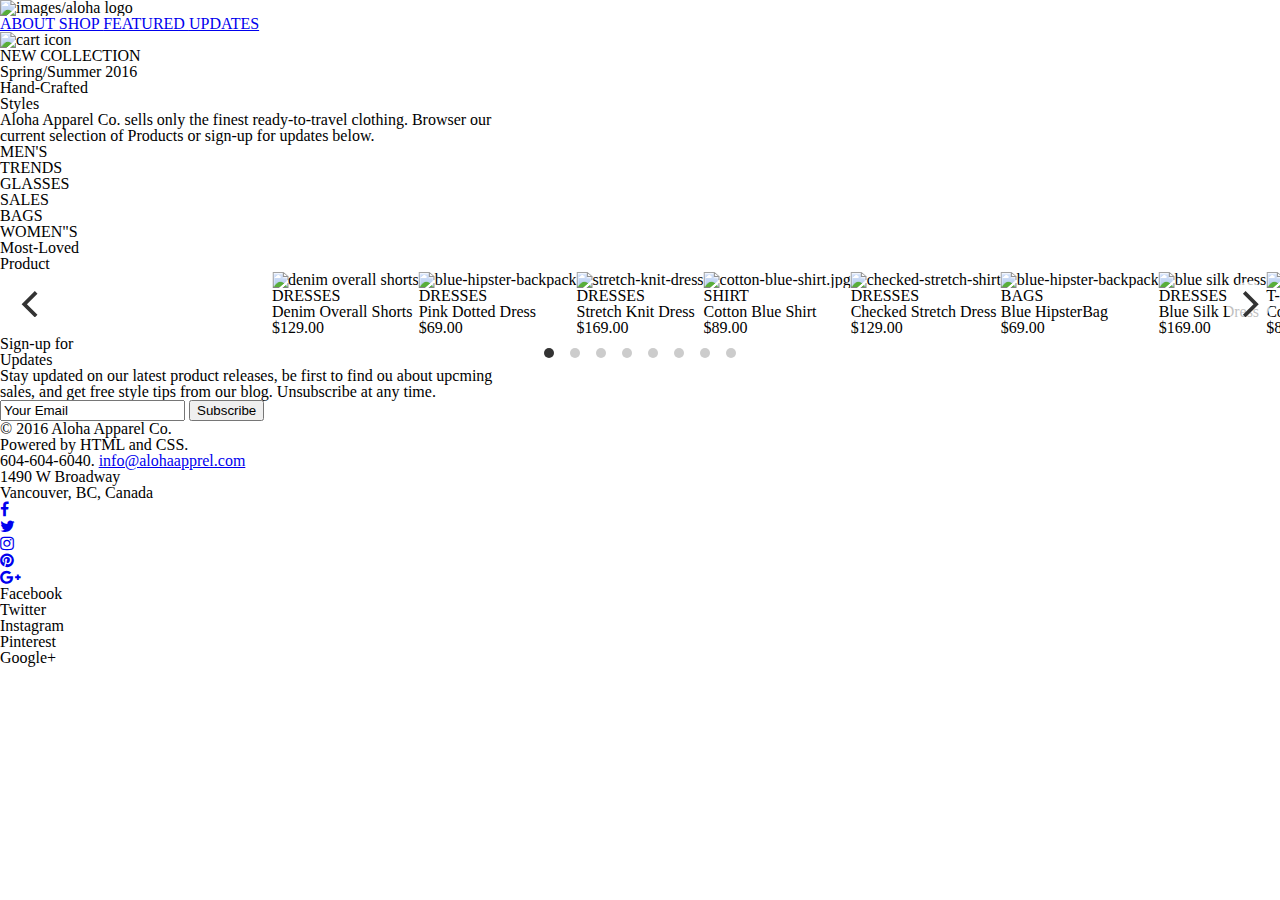
==== indexmobile.html @ 25407180 "updated files of the project 01" ====
<!DOCTYPE html>
<html>
<head>
<meta charset="utf-8">
<link rel="stylesheet" href="reset.css" type="text/css">
<link type="text/css" rel="stylesheet" href="stylesheet2.css"/>
<link rel="stylesheet" href="https://cdnjs.cloudflare.com/ajax/libs/font-awesome/4.7.0/css/font-awesome.min.css">

<link rel="stylesheet" href="flickity.css" type="text/css">
<script src="https://ajax.googleapis.com/ajax/libs/jquery/3.2.0/jquery.min.js"> </script>
<script rel="stylesheet" src="flickity.pkgd.js" type="text/javascript"> </script>
<script type="text/javascript" src="mainjava.js"> </script>

  <title> Aloha Apparel Co. </title>
</head>

<body>
  <section class="flex dir-col">

<!-- Logo and the cart-->
    <section>
     <div class="logo flex just-cont-between">
       <img src="images/aloha-logo.svg" alt="images/aloha logo" class="aloha-logo">

       <div class=" nav flex just-cont-cent nav-width">
         <a class="display-block padding text-orange text-decor" href="#about"> ABOUT </a>
         <a class="display-block padding text-orange text-decor" href="#shop"> SHOP </a>
         <a class="display-block padding text-orange text-decor" href="#featured"> FEATURED </a>
         <a class="display-block padding text-orange text-decor" href="#updates"> UPDATES </a>
       </div>

       <img src="images/cart-icon.svg" alt="cart icon" class="cart-logo">
     </div>

<!-- ADDD ADDDD ADDD ADDD THE NAAAAV -->



   </section>


<!-- Background, foreground image and text-->

   <section class="banner-image flex just-cont-cent dir-col text-white">
          <div class=" text-center flex dir-col just-cont-cent ">
            <p class="ralebold bottom-padding"> NEW COLLECTION </p>
            <p class="playfairregular main-heading-font"> Spring/Summer 2016 </p>
          </div>
   </section>

<!-- About the company-->

   <section class="padding" id="about">
      <div class="text-center">
        <div class="bottom-padding">
          <div class="flex dir-row just-cont-cent bottom-padding sub-heading-font">
            <p class="playfairitalic padding-right-5px"> Hand-Crafted </p> <p class="playfairbold"> Styles </p>
          </div>
          <div class="ralelight">
            <p class="bottom-padding-20px">
              Aloha Apparel Co. sells only the finest ready-to-travel clothing. Browser our </p> <p> current selection of Products or sign-up for updates below.</p>
          </div>
        </div>
    </div>
  </section>

<!-- Tending Section -->

  <section class="flex dir-col" id="shop">

    <div class="flex dir-col text-center" >
      <div class="flex flex-grow-1 bottom-padding-20px">
        <div class="mens-cat">
          <p> MEN'S </p>
        </div>
      </div>

      <div class="flex flex-grow-1 bottom-padding-20px">
        <div class="trends-cat padding-right-10px">
          <p> TRENDS <p>
        </div>

        <div class="glasses-cat">
          <p> GLASSES </p>
        </div>
      </div>

    </div>

    <div class="flex dir-col text-center">
      <div class="flex flex-grow-1 bottom-padding-20px">
        <div class="sales-cat">
          <p> SALES </p>
        </div>
        <div class="bags-cat">
          <p> BAGS </p>
        </div>
      </div>

      <div class="flex flex-grow-1">
        <div class="womens-cat">
          <p> WOMEN"S </p>
        </div>
      </div>
    </div>

  </section>

<!-- Products-->

  <section class="flex dir-col padding border-top" id="featured">
    <div class="padding flex dir-row just-cont-cent bottom-padding sub-heading-font">
      <p class="playfairitalic padding-right-5px"> Most-Loved </p>
      <p class="playfairbold"> Product </p>
    </div>

  <!--<div class="main-carousel" data-flickity='{ "cellAlign":"left", "contain":"true"}'>-->
    <!--note:- separate js file not needed if you uses it properties-->

    <div class="main-carousel text-center" data-flickity='{ "wrapAround": true }'>

      <div class="carousel-cell">
        <img src="images/stretch-knit-dress.jpg" alt="stretch-knit-dress">
        <p class="ralebold font-grey font-10px
        bottom-padding-10px"> DRESSES </p>
        <p class="text-orange playfairregular bottom-padding-10px"> Stretch Knit Dress </p>
        <p class="ralebold font-grey font-10px"> $169.00 <p>
      </div>

      <div class="carousel-cell">
        <img src="images/cotton-blue-shirt.jpg" alt="cotton-blue-shirt.jpg">
        <p class="ralebold font-grey font-10px bottom-padding-10px"> SHIRT </p>
        <p class="text-orange playfairregular bottom-padding-10px"> Cotton Blue Shirt</p>
        <p class="ralebold font-grey font-10px"> $89.00 <p>
      </div>


      <div class="carousel-cell">
        <img src="images/checked-stretch-dress.jpg" alt="checked-stretch-shirt">
        <p class="ralebold font-grey font-10px bottom-padding-10px"> DRESSES </p>
        <p class="text-orange playfairregular bottom-padding-10px"> Checked Stretch Dress </p>
        <p class="ralebold font-grey font-10px"> $129.00 <p>
      </div>


      <div class="carousel-cell">
        <img src="images/blue-hipster-backpack.jpg" alt="blue-hipster-backpack">
        <p class="ralebold font-grey font-10px bottom-padding-10px"> BAGS </p>
        <p class="text-orange playfairregular bottom-padding-10px"> Blue HipsterBag </p>
        <p class="ralebold font-grey font-10px"> $69.00 <p>
      </div>

      <div class="carousel-cell">
        <img src="images/blue-silk-dress.jpg" alt="blue silk dress">
        <p class="ralebold font-grey font-10px
        bottom-padding-10px"> DRESSES </p>
        <p class="text-orange playfairregular bottom-padding-10px"> Blue Silk Dress </p>
        <p class="ralebold font-grey font-10px"> $169.00 <p>
      </div>

      <div class="carousel-cell">
        <img src="images/cotton-yellow-tshirt.jpg" alt="cotton-yellow-tshirt.jpg">
        <p class="ralebold font-grey font-10px bottom-padding-10px"> T-SHIRT </p>
        <p class="text-orange playfairregular bottom-padding-10px"> Cotton Yellow T-shirt</p>
        <p class="ralebold font-grey font-10px"> $89.00 <p>
      </div>

      <div class="carousel-cell">
        <img src="images/demin-overall-shorts.jpg" alt="denim overall shorts">
        <p class="ralebold font-grey font-10px bottom-padding-10px"> DRESSES </p>
        <p class="text-orange playfairregular bottom-padding-10px"> Denim Overall Shorts </p>
        <p class="ralebold font-grey font-10px"> $129.00 <p>
      </div>

      <div class="carousel-cell">
        <img src="images/pink-dotted-dress.jpg" alt="blue-hipster-backpack">
        <p class="ralebold font-grey font-10px bottom-padding-10px"> DRESSES </p>
        <p class="text-orange playfairregular bottom-padding-10px"> Pink Dotted Dress </p>
        <p class="ralebold font-grey font-10px"> $69.00 <p>
      </div>

    </div>
  </section>

<!-- Sign up for updates -->

  <section class="updates flex just-cont-cent dir-col signup-img" id="updates">
    <div class="signup-img padding">
      <div class="text-center padding text-white">
        <div class="padding flex dir-row just-cont-cent sub-heading-font">
          <p class="playfairitalic padding-right-5px"> Sign-up for </p>
          <p class="playfairbold"> Updates </p>
        </div>

        <div class="ralelight">
          <p class="bottom-padding-20px">
            Stay updated on our latest product releases, be first to find ou about upcming </p> <p>sales, and get free style tips from our blog. Unsubscribe at any time.</p>
        </div>
      </div>

      <div class="flex just-cont-cent">
        <form name="form1" action="#"lass="flex just-cont-between">
          <input type="text" name="mail" value="Your Email" class="emailfield ralelight">
          <input type="submit" value="Subscribe" onclick="ValidateEmail(document.form1.mail)" class="button ralebold ">
        </form>
      </div>

    </div>
  </section>

      <!-- Address and social media -->

  <section class=" footer flex dir-col padding-50px text-white font-10px">

    <div class="text-white flex dir-col align-center">
      <div class="playfairregular text-center bottom-padding-20px">
        <p class="bottom-padding-5px"> © 2016 Aloha Apparel Co. </p>
        <p>Powered by HTML and CSS.</p>
      </div>

      <div class="playfairregular text-center bottom-padding-20px">
        <p>604-604-6040. <a href="info@alohaapprel.com" class="text-white">info@alohaapprel.com</a></p>
      </div>

      <div class="playfairregular text-center font-grey">
        <p class="bottom-padding-5px">1490 W Broadway </p>
        <p>Vancouver, BC, Canada</p>
      </div>
      </div>

      <div class="flex just-cont-cent ralelight">
        <div class="flex padding-10px dir-row display-right">
          <p class="padding-10px">
            <a href="https://www.facebook.com/"><i class="fa fa-facebook"></i></a>
          </p>

          <p class="padding-10px">
            <a href="https://twitter.com/?lang=en"><i class="fa fa-twitter"></i></a>
          </p>

          <p class="padding-10px">
            <a href="https://www.instagram.com/"><i class="fa fa-instagram"></i></a>
          </p>

          <p class="padding-10px">
            <a href="https://www.pinterest.com/"><i class="fa fa-pinterest"></i></a>
          </p>

          <p class="padding-10px">
            <a href="https://plus.google.com/explore"><i class="fa fa-google-plus"></i></a>
          </p>
        </div>

        <div class="padding-5px hide-social">
              <p class="bottom-padding-10px">Facebook</p>
              <p class="bottom-padding-10px">Twitter</p>
              <p class="bottom-padding-10px">Instagram</p>
              <p class="bottom-padding-10px">Pinterest</p>
              <p class="bottom-padding-10px">Google+</p>
        </div>
      </div>

    </section>
  </section>
</body>
</html>
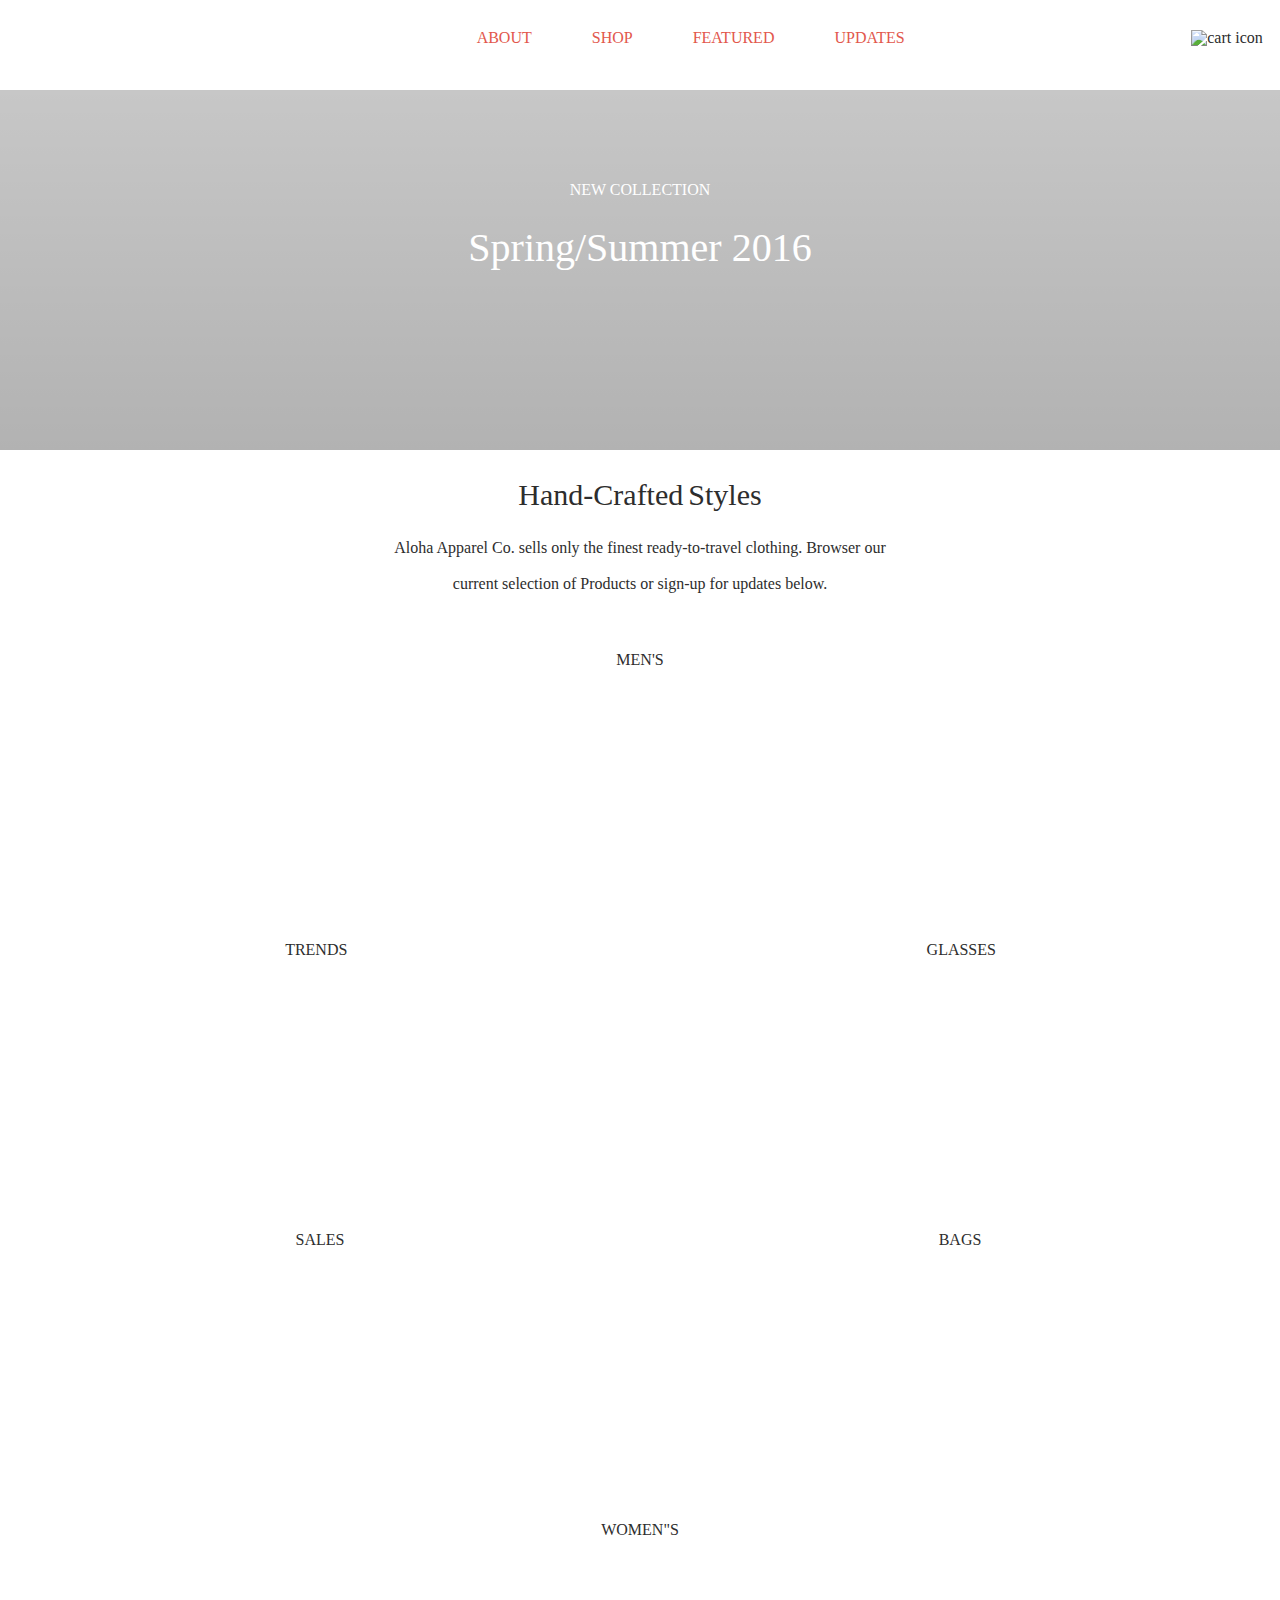
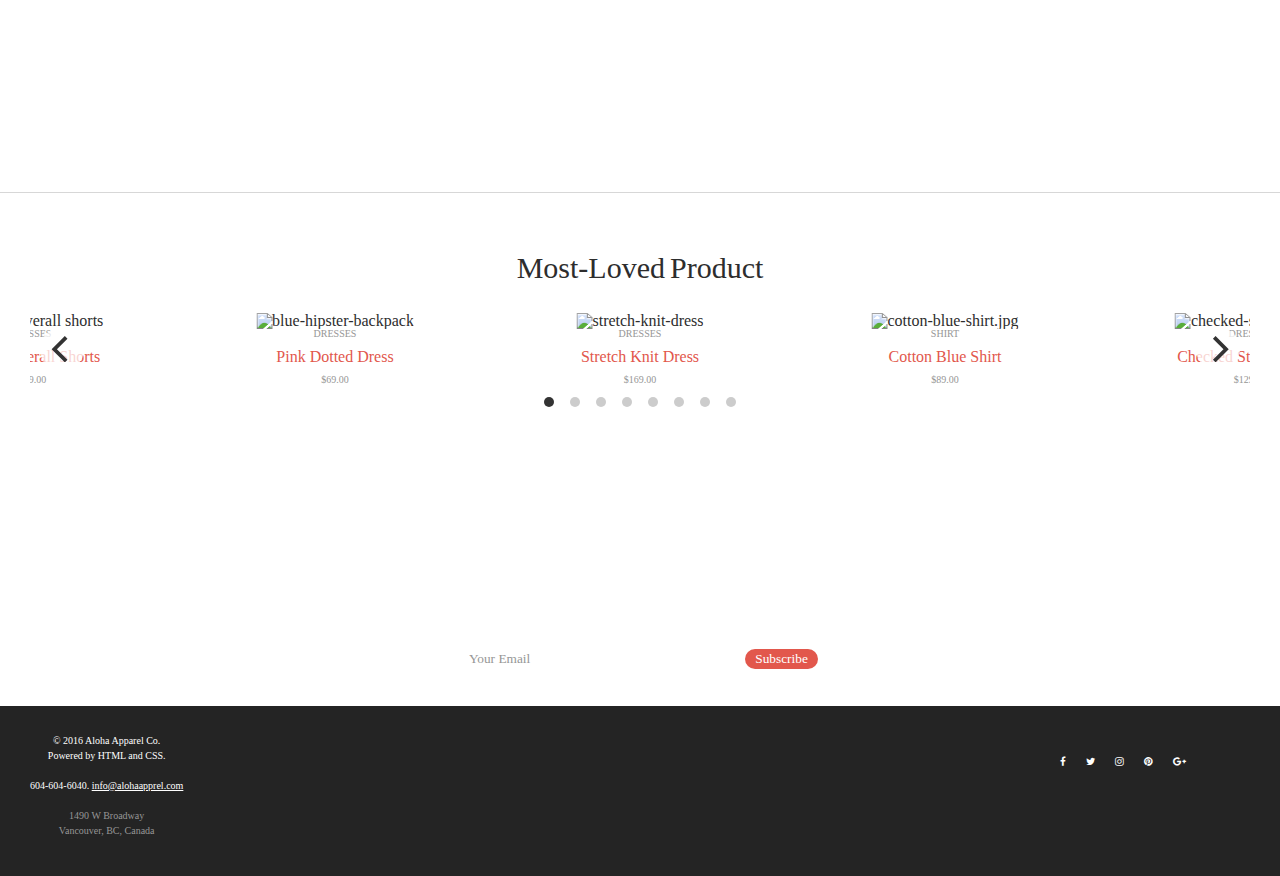
==== commit af8fce49: "corrected the link section in html" ====
--- a/indexmobile.html
+++ b/indexmobile.html
@@ -4,7 +4,7 @@
 <head>
 <meta charset="utf-8">
 <link rel="stylesheet" href="reset.css" type="text/css">
-<link type="text/css" rel="stylesheet" href="stylesheet2.css"/>
+<link type="text/css" rel="stylesheet" href="mobilestylesheet.css">
 <link rel="stylesheet" href="https://cdnjs.cloudflare.com/ajax/libs/font-awesome/4.7.0/css/font-awesome.min.css">
 
 <link rel="stylesheet" href="flickity.css" type="text/css">
--- a/mobilestylesheet.css
+++ b/mobilestylesheet.css
@@ -0,0 +1,270 @@
+*{
+  box-sizing: border-box;
+  margin: 0;
+  padding: 0;}
+
+/* Properties for the while body */
+
+  body { color: #2d2d2d;
+          font-size: 16px;}
+
+/* Common flex properties for the body */
+
+.flex {display: flex;}
+.just-cont-cent {justify-content: center;}
+.just-cont-between {justify-content: space-between;}
+.dir-col {flex-direction: column;}
+.dir-row {flex-direction: row;}
+.flex-wrap {flex-wrap: wrap;}
+.just-cont-around {justify-content: space-around;}
+.flex-end {justify-content: flex-end;}
+.align-center {align-items: center;}
+.align-cont-center {align-content: center;}
+.flex-grow {flex-grow: 1;}
+.flex-grow-2 {flex-grow: 2;}
+
+/* Common styling properties for the body */
+.font-grey {color: #969696;}
+
+.padding {padding: 30px;}
+
+.padding-50px {padding: 50px;}
+
+.padding-5px {padding: 5px;}
+
+.padding-10px {padding: 10px;}
+
+.padding-right-5px {padding-right: 5px;}
+
+.padding-right-10px {padding-right: 10px;}
+
+.footer {background: #242424;
+         border-top: 5px solid white;}
+
+.text-white {color: white;}
+
+.fa {color: white;}
+
+.bottom-padding-5px {padding-bottom: 5px;}
+
+.bottom-padding{padding-bottom: 30px;}
+
+.main-heading-font {font-size: 40px;}
+
+.sub-heading-font { font-size: 30px;}
+
+.font-10px {font-size: 10px;}
+
+.bottom-padding-10px {padding-bottom: 10px;}
+
+.bottom-padding-20px { padding-bottom: 20px;}
+
+.text-center {text-align: center;}
+
+.text-orange {color: #e2574c;}
+
+.display-block {display:inline-block;
+                position: relative;
+                right: :200px;}
+
+.text-decor {text-decoration: none;}
+
+/* Main logo and shopping cart-logo (nav bar) */
+
+.nav-width {width: auto;}
+
+.logo {position: fixed;
+       background-color: white;
+       width: 100%;
+       height: 10vh;}
+
+.aloha-logo {position: relative;
+             right: 12%;
+             padding: 50px;
+            order: 1;}
+
+.cart-logo {position: relative;
+            left: 1%;
+            padding: 30px;
+            order: 2}
+.nav { order: 3;}
+
+/* header background image, foreground image and text */
+
+
+.max-width {max-width: 10px;}
+
+.banner-image {
+               background-image: linear-gradient( rgba(0,0,0,0.2),rgba(0,0,0,0.3)), url("images/banner-girl.png"),url( "images/flower-bkgd.jpg");
+               height: 50vh;
+               background-position: center, bottom, center;
+               background-size: contain, 15vh, cover;
+               background-repeat: no-repeat;}
+
+
+/* border on top of the product section */
+
+.border-top {border-top: 1px solid #d7d7d7;
+pa}
+
+.carousel-cell { width: 25%;}
+/* images for the trending section */
+.carousel-cell {width: 100%;}
+
+.box {width: 100%;
+      margin: 0 auto;}
+
+.flex-grow-1 {flex-grow: 1;}
+.flex-grow-5 {flex-grow: 5;}
+
+.mens-cat {
+  background-image: url("images/mens-category.jpg");
+  background-position: center;
+  background-repeat: no-repeat;
+  width: 100%;
+  height: 30vh;
+
+}
+
+.trends-cat {
+  background-image: url("images/trends-category.jpg");
+  background-position: center;
+  background-repeat: no-repeat;
+  width: 100%;
+  height: 30vh;
+}
+
+.glasses-cat {
+  background-image: url("images/glasses-category.jpg");
+  background-position: center;
+  background-repeat: no-repeat;
+  width: 100%;
+  height: 30vh;
+}
+
+.sales-cat {
+  background-image: url("images/sale-category.jpg");
+  background-position: center;
+  background-repeat: no-repeat;
+  width: 100%;
+  height: 30vh;
+}
+
+.bags-cat {
+  background-image: url("images/bags-category.jpg");
+  background-position: center;
+  background-repeat: no-repeat;
+  width: 100%;
+  height: 30vh;
+}
+
+.womens-cat {
+  background-image: url("images/womens-category.jpg");
+  background-position: center;
+  background-repeat: no-repeat;
+  width: 100%;
+  height: 30vh;
+}
+
+/* update section background image text, buttom and email field*/
+
+.signup-img {
+            /*background-image: linear-gradient(rgba(0,0,0,0.5));*/
+            background: url("images/wave-bkgd.jpg");
+            background-position: bottom, center;
+            background-repeat: no-repeat;
+            background-size: cover;}
+
+form {width: 30%;
+     border-radius: 50px;
+     background-color:white;
+     padding: 2px;
+     margin: auto;}
+
+
+.emailfield {padding-left: 10px;
+            color: #969696;
+            width: 78%;
+            border-style: none;
+            height: 20px;
+            border-radius: 50px;}
+
+.button {color: white;
+        background-color: #e2574c;
+        height: 20px;
+        border-radius: 50px;
+        border-style: none;
+        width: 20%;
+        }
+
+.hide-social {visibility: hidden;}
+
+.display-right {position: relative;
+                left:3%;}
+
+/* fonts for the web page */
+
+@font-face {font-family: "PlayfairDisplay-Bold";
+           src: url("fonts/PlayfairDisplay-Bold.otf");}
+
+@font-face {font-family: "PlayfairDisplay-BoldItalic";
+           src: url("fonts/PlayfairDisplay-BoldItalic.otf");}
+
+@font-face {font-family: "PlayfairDisplay-Italic";
+           src: url("fonts/PlayfairDisplay-Italic.otf");}
+
+@font-face {font-family: "PlayfairDisplay-Regular";
+           src: url("fonts/PlayfairDisplay-Regular.otf");}
+
+@font-face {font-family: "Raleway-Light";
+           src: url("fonts/Raleway-Light.ttf");}
+
+@font-face {font-family: "Raleway-LightItalic";
+           src: url("fonts/Raleway-LightItalic.ttf");}
+
+@font-face {font-family: "Raleway-Medium";
+           src: url("fonts/Raleway-Medium.ttf");}
+
+@font-face {font-family: "Raleway-MediumItalic";
+           src: url("fonts/Raleway-MEdiumITalic.ttf");}
+
+
+.ralebold {font-family: "Raleway-Medium";}
+
+.ralelight {font-family: "Raleway-Light";}
+
+.playfairitalic {font-family:"PlayfairDisplay-Italic";}
+
+.playfairbold { font-family:"PlayfairDisplay-Bold";}
+
+.playfairregular {font-family: "PlayfairDisplay-Regular"}
+
+
+
+
+
+/* Media setting for mobile (max-width being 600px) */
+
+@media screen and (min-width: 600px) {
+  .carousel-cell {width: 50%;}
+  .social-display { visibility: visible;}
+  .aloha-logo {order: 1;}
+  .cart-logo {order: 3}
+  .nav {order: 2;}
+  .footer { flex-direction: row;
+            justify-content: space-between;
+            padding: 30px;}
+}
+
+/* Media for the desktop  (min-width being 1240px) */
+
+@media screen and (min-width: 1240px) {
+  .carousel-cell {width: 25%;}
+  .social-diaplay { visibility: visible;}
+  .aloha-logo {order: 1;}
+  .cart-logo {order: 3}
+  .nav {order: 2;}
+  .footer { flex-direction: row;
+            justify-content: space-between;
+            padding: 30px;}
+}
